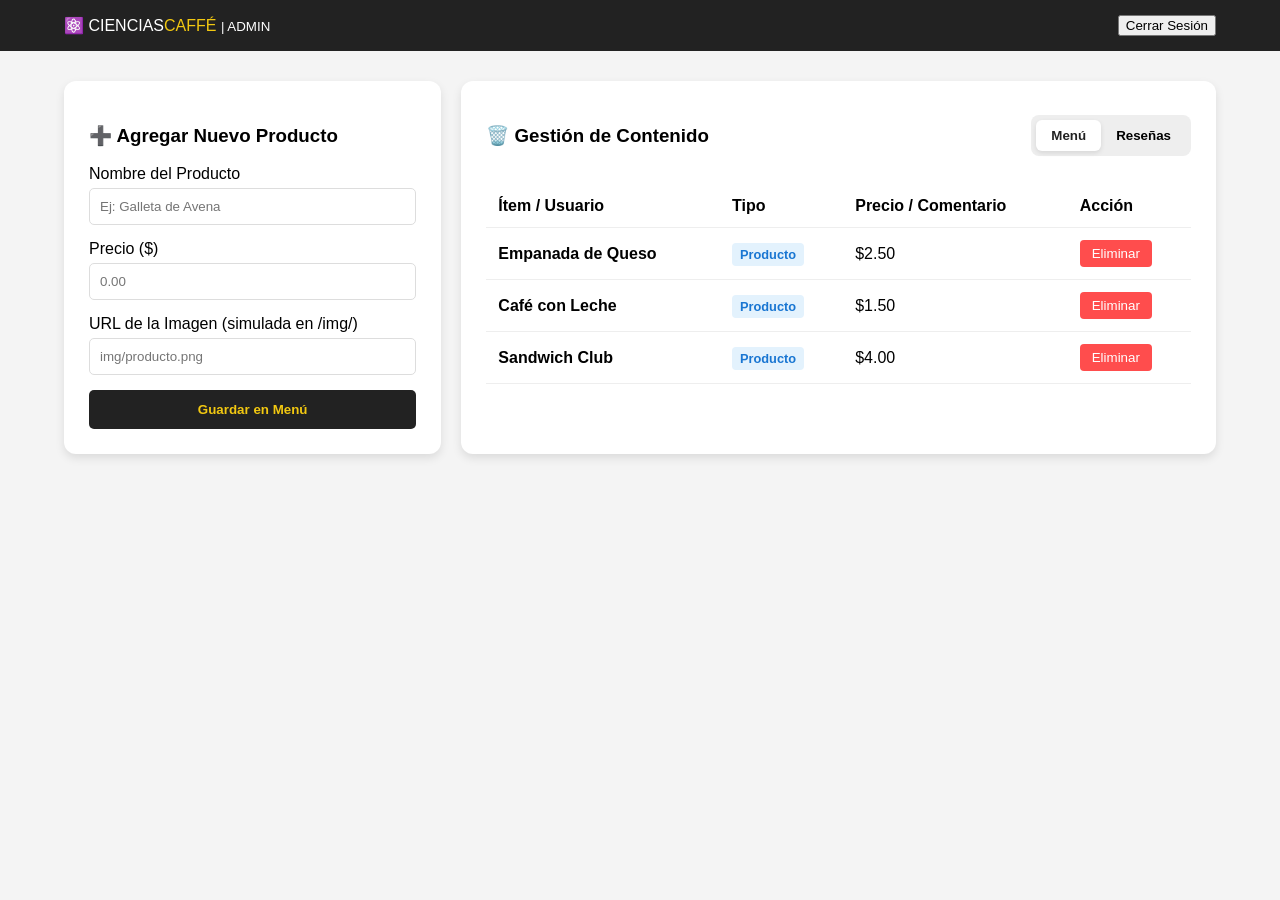
==== admin_gestion.html @ 5c9265ec "primer commit" ====
<!DOCTYPE html>
<html lang="es">
<head>
    <meta charset="UTF-8">
    <meta name="viewport" content="width=device-width, initial-scale=1.0">
    <title>Panel de Administración | Ciencias Caffé</title>
    <link rel="stylesheet" href="css/estilos_admin.css">
</head>
<body>

    <nav class="navbar">
        <div class="logo">⚛️ CIENCIAS<span>CAFFÉ</span> <small>| ADMIN</small></div>
        <button class="btn-logout" onclick="window.location.href='login.html'">Cerrar Sesión</button>
    </nav>

    <main class="admin-container">
        <section class="admin-card">
            <h3>➕ Agregar Nuevo Producto</h3>
            <form id="form-producto" class="admin-form">
                <div class="input-group">
                    <label>Nombre del Producto</label>
                    <input type="text" id="admin-nombre" placeholder="Ej: Galleta de Avena" required>
                </div>
                <div class="input-group">
                    <label>Precio ($)</label>
                    <input type="number" id="admin-precio" step="0.01" placeholder="0.00" required>
                </div>
                <div class="input-group">
                    <label>URL de la Imagen (simulada en /img/)</label>
                    <input type="text" id="admin-url" placeholder="img/producto.png" required>
                </div>
                <button type="submit" class="btn-save">Guardar en Menú</button>
            </form>
        </section>

        <section class="admin-card">
            <div class="admin-card-header">
                <h3>🗑️ Gestión de Contenido</h3>
                <div class="admin-tabs">
                    <button id="tab-productos" class="tab-btn active" onclick="cambiarVistaAdmin('Producto')">Menú</button>
                    <button id="tab-resenas" class="tab-btn" onclick="cambiarVistaAdmin('Reseña')">Reseñas</button>
                </div>
            </div>
            <div class="table-wrapper">
                <table class="admin-table">
                    <thead>
                        <tr>
                            <th>Ítem / Usuario</th>
                            <th>Tipo</th>
                            <th>Precio / Comentario</th>
                            <th>Acción</th>
                        </tr>
                    </thead>
                    <tbody id="admin-items-body">
                        </tbody>
                </table>
            </div>
        </section>
    </main>

    <script src="js/funcionalidades_admin.js"></script>
</body>
</html>
---- css/estilos_admin.css ----
:root {
    --primary: #f2c811;
    --dark: #222;
    --danger: #ff4d4d;
    --bg: #f4f4f4;
}

body { font-family: 'Segoe UI', sans-serif; background: var(--bg); margin: 0; }

.navbar { background: var(--dark); color: white; padding: 15px 5%; display: flex; justify-content: space-between; align-items: center; }
.logo span { color: var(--primary); }

.admin-container { padding: 30px 5%; display: grid; grid-template-columns: 1fr 2fr; gap: 20px; }

.admin-card { background: white; padding: 25px; border-radius: 12px; box-shadow: 0 4px 10px rgba(0,0,0,0.1); }

.admin-form { display: flex; flex-direction: column; gap: 15px; }
.input-group { display: flex; flex-direction: column; gap: 5px; }
.input-group input { padding: 10px; border: 1px solid #ddd; border-radius: 5px; }

.btn-save { background: var(--dark); color: var(--primary); border: none; padding: 12px; border-radius: 5px; cursor: pointer; font-weight: bold; }
.btn-save:hover { background: #333; }

.admin-table { width: 100%; border-collapse: collapse; margin-top: 15px; }
.admin-table th, .admin-table td { text-align: left; padding: 12px; border-bottom: 1px solid #eee; }

.badge { padding: 4px 8px; border-radius: 4px; font-size: 0.8rem; font-weight: bold; }
.badge.producto { background: #e3f2fd; color: #1976d2; }
.badge.reseña { background: #f3e5f5; color: #7b1fa2; }

.btn-delete-admin { background: var(--danger); color: white; border: none; padding: 6px 12px; border-radius: 4px; cursor: pointer; }
.btn-delete-admin:hover { background: #cc0000; }

@media (max-width: 900px) { .admin-container { grid-template-columns: 1fr; } }

.admin-card-header {
    display: flex;
    justify-content: space-between;
    align-items: center;
    margin-bottom: 20px;
    flex-wrap: wrap;
    gap: 10px;
}

.admin-tabs {
    display: flex;
    background: #eee;
    padding: 5px;
    border-radius: 8px;
}

.tab-btn {
    border: none;
    padding: 8px 15px;
    cursor: pointer;
    background: transparent;
    border-radius: 6px;
    font-weight: bold;
    transition: 0.3s;
}

.tab-btn.active {
    background: white;
    box-shadow: 0 2px 5px rgba(0,0,0,0.1);
    color: var(--dark);
}

.tab-btn:hover:not(.active) {
    background: #e0e0e0;
}
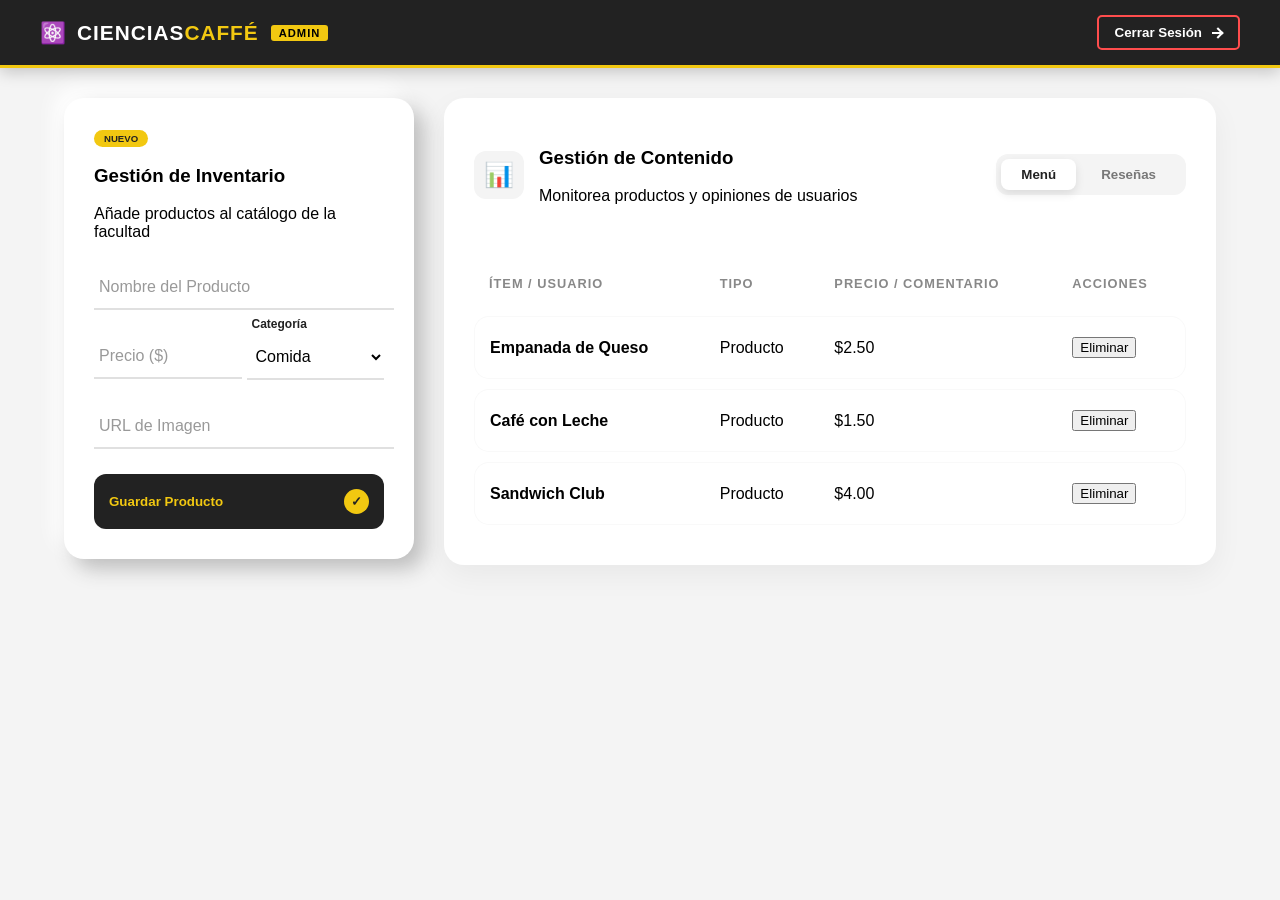
==== commit 2bacac91: "rediseño final" ====
--- a/admin_gestion.html
+++ b/admin_gestion.html
@@ -8,50 +8,100 @@
 </head>
 <body>
 
-    <nav class="navbar">
-        <div class="logo">⚛️ CIENCIAS<span>CAFFÉ</span> <small>| ADMIN</small></div>
-        <button class="btn-logout" onclick="window.location.href='login.html'">Cerrar Sesión</button>
+    <nav class="barra_navegacion">
+        <div class="nav_wrapper">
+            <div class="logo">
+                <span class="icono_atomo">⚛️</span> 
+                CIENCIAS<span>CAFFÉ</span> 
+                <span class="tag_admin">ADMIN</span>
+            </div>
+            
+            <div class="acciones">
+                <button class="btn_logout" onclick="window.location.href='login.html'">
+                    Cerrar Sesión
+                    <span class="flecha_css"></span>
+                </button>
+            </div>
+        </div>
     </nav>
 
-    <main class="admin-container">
-        <section class="admin-card">
-            <h3>➕ Agregar Nuevo Producto</h3>
-            <form id="form-producto" class="admin-form">
-                <div class="input-group">
-                    <label>Nombre del Producto</label>
-                    <input type="text" id="admin-nombre" placeholder="Ej: Galleta de Avena" required>
+    <main class="contenedor_admin">
+        <section class="tarjeta_admin refactor_formulario">
+            <div class="cabecera_formulario">
+                <span class="badge_nuevo">NUEVO</span>
+                <h3>Gestión de Inventario</h3>
+                <p>Añade productos al catálogo de la facultad</p>
+            </div>
+
+            <form id="formulario_producto" class="formulario_admin">
+                <div class="grupo_entrada_moderno">
+                    <input type="text" id="admin_nombre" required placeholder=" ">
+                    <label for="admin_nombre">Nombre del Producto</label>
+                    <span class="linea_foco"></span>
                 </div>
-                <div class="input-group">
-                    <label>Precio ($)</label>
-                    <input type="number" id="admin-precio" step="0.01" placeholder="0.00" required>
+
+                <div class="fila_doble">
+                    <div class="grupo_entrada_moderno">
+                        <input type="number" id="admin_precio" step="0.01" required placeholder=" ">
+                        <label for="admin_precio">Precio ($)</label>
+                        <span class="linea_foco"></span>
+                    </div>
+
+                    <div class="grupo_entrada_moderno">
+                        <select id="admin_categoria" required>
+                            <option value="comida">Comida</option>
+                            <option value="bebida">Bebida</option>
+                            <option value="snack">Snack</option>
+                        </select>
+                        <label class="label_fijo">Categoría</label>
+                    </div>
                 </div>
-                <div class="input-group">
-                    <label>URL de la Imagen (simulada en /img/)</label>
-                    <input type="text" id="admin-url" placeholder="img/producto.png" required>
+
+                <div class="grupo_entrada_moderno">
+                    <input type="text" id="admin_url" required placeholder=" ">
+                    <label for="admin_url">URL de Imagen</label>
+                    <span class="linea_foco"></span>
                 </div>
-                <button type="submit" class="btn-save">Guardar en Menú</button>
+
+                <button type="submit" class="boton_guardar_moderno">
+                    <span>Guardar Producto</span>
+                    <div class="icono_guardar">✓</div>
+                </button>
             </form>
         </section>
 
-        <section class="admin-card">
-            <div class="admin-card-header">
-                <h3>🗑️ Gestión de Contenido</h3>
-                <div class="admin-tabs">
-                    <button id="tab-productos" class="tab-btn active" onclick="cambiarVistaAdmin('Producto')">Menú</button>
-                    <button id="tab-resenas" class="tab-btn" onclick="cambiarVistaAdmin('Reseña')">Reseñas</button>
+        <section class="tarjeta_admin refactor_tabla">
+            <div class="cabecera_gestion">
+                <div class="titulo_seccion">
+                    <span class="icono_gestion">📊</span>
+                    <div>
+                        <h3>Gestión de Contenido</h3>
+                        <p>Monitorea productos y opiniones de usuarios</p>
+                    </div>
+                </div>
+                
+                <div class="pestanas_modernas">
+                    <button id="pestana_productos" class="btn_pestana activa" onclick="cambiarVistaAdmin('Producto')">
+                        Menú
+                    </button>
+                    <button id="pestana_resenas" class="btn_pestana" onclick="cambiarVistaAdmin('Reseña')">
+                        Reseñas
+                    </button>
+                    <div class="indicador_pestana"></div>
                 </div>
             </div>
-            <div class="table-wrapper">
-                <table class="admin-table">
+
+            <div class="envoltura_tabla_moderna">
+                <table class="tabla_admin_premium">
                     <thead>
                         <tr>
                             <th>Ítem / Usuario</th>
                             <th>Tipo</th>
                             <th>Precio / Comentario</th>
-                            <th>Acción</th>
+                            <th>Acciones</th>
                         </tr>
                     </thead>
-                    <tbody id="admin-items-body">
+                    <tbody id="cuerpo_items_admin">
                         </tbody>
                 </table>
             </div>
--- a/css/estilos_admin.css
+++ b/css/estilos_admin.css
@@ -1,70 +1,419 @@
-:root {
+:root{
     --primary: #f2c811;
     --dark: #222;
     --danger: #ff4d4d;
     --bg: #f4f4f4;
-}
-
-body { font-family: 'Segoe UI', sans-serif; background: var(--bg); margin: 0; }
-
-.navbar { background: var(--dark); color: white; padding: 15px 5%; display: flex; justify-content: space-between; align-items: center; }
-.logo span { color: var(--primary); }
-
-.admin-container { padding: 30px 5%; display: grid; grid-template-columns: 1fr 2fr; gap: 20px; }
-
-.admin-card { background: white; padding: 25px; border-radius: 12px; box-shadow: 0 4px 10px rgba(0,0,0,0.1); }
-
-.admin-form { display: flex; flex-direction: column; gap: 15px; }
-.input-group { display: flex; flex-direction: column; gap: 5px; }
-.input-group input { padding: 10px; border: 1px solid #ddd; border-radius: 5px; }
-
-.btn-save { background: var(--dark); color: var(--primary); border: none; padding: 12px; border-radius: 5px; cursor: pointer; font-weight: bold; }
-.btn-save:hover { background: #333; }
-
-.admin-table { width: 100%; border-collapse: collapse; margin-top: 15px; }
-.admin-table th, .admin-table td { text-align: left; padding: 12px; border-bottom: 1px solid #eee; }
-
-.badge { padding: 4px 8px; border-radius: 4px; font-size: 0.8rem; font-weight: bold; }
-.badge.producto { background: #e3f2fd; color: #1976d2; }
-.badge.reseña { background: #f3e5f5; color: #7b1fa2; }
-
-.btn-delete-admin { background: var(--danger); color: white; border: none; padding: 6px 12px; border-radius: 4px; cursor: pointer; }
-.btn-delete-admin:hover { background: #cc0000; }
-
-@media (max-width: 900px) { .admin-container { grid-template-columns: 1fr; } }
-
-.admin-card-header {
+    --white: #ffffff;
+    --gray-light: #e0e0e0;
+    --text-muted: #888;
+}
+
+body{
+    font-family: 'Segoe UI', sans-serif;
+    background: var(--bg);
+    margin: 0;
+}
+
+/* --- Navegación --- */
+.barra_navegacion {
+    background: var(--dark);
+    padding: 15px 0;
+    border-bottom: 3px solid var(--primary);
+    box-shadow: 0 4px 15px rgba(0,0,0,0.2);
+}
+
+.nav_wrapper {
     display: flex;
     justify-content: space-between;
     align-items: center;
-    margin-bottom: 20px;
-    flex-wrap: wrap;
+    max-width: 1200px;
+    margin: 0 auto;
+    padding: 0 20px;
+}
+
+.logo {
+    color: #fff;
+    font-weight: 700;
+    font-size: 1.3rem;
+    display: flex;
+    align-items: center;
+    letter-spacing: 1px;
+}
+
+.logo span {
+    color: var(--primary);
+}
+
+.icono_atomo {
+    display: inline-block;
+    margin-right: 10px;
+    transition: transform 0.6s cubic-bezier(0.4, 0, 0.2, 1);
+}
+
+.logo:hover .icono_atomo {
+    transform: rotate(180deg);
+}
+
+.tag_admin {
+    font-size: 0.7rem;
+    color: black !important;
+    background: var(--primary);
+    padding: 2px 8px;
+    border-radius: 3px;
+    margin-left: 12px;
+    font-weight: 800;
+}
+
+/* --- Botón de Salida --- */
+.btn_logout {
+    background: transparent;
+    color: #fff;
+    border: 2px solid var(--danger);
+    padding: 8px 16px;
+    border-radius: 5px;
+    cursor: pointer;
+    font-weight: 600;
+    display: flex;
+    align-items: center;
     gap: 10px;
-}
-
-.admin-tabs {
-    display: flex;
-    background: #eee;
+    transition: all 0.3s ease;
+}
+
+.btn_logout:hover {
+    background: var(--danger);
+    color: white;
+    transform: scale(1.05);
+}
+
+.flecha_css {
+    width: 10px;
+    height: 2px;
+    background: currentColor;
+    position: relative;
+    display: inline-block;
+}
+
+.flecha_css::after {
+    content: '';
+    position: absolute;
+    right: 0;
+    top: -3px;
+    width: 6px;
+    height: 6px;
+    border-right: 2px solid currentColor;
+    border-top: 2px solid currentColor;
+    transform: rotate(45deg);
+}
+
+/* --- Contenedor Principal --- */
+.contenedor_admin{
+    padding: 30px 5%;
+    display: grid;
+    grid-template-columns: 350px 1fr;
+    gap: 30px;
+}
+
+/* --- Formulario Refactorizado --- */
+.refactor_formulario {
+    background: var(--white);
+    padding: 30px;
+    border-radius: 20px;
+    box-shadow: 10px 10px 20px #bebebe, -10px -10px 20px #ffffff;
+    height: fit-content;
+}
+
+.cabecera_formulario {
+    margin-bottom: 25px;
+}
+
+.badge_nuevo {
+    background: var(--primary);
+    font-size: 0.6rem;
+    padding: 3px 10px;
+    border-radius: 10px;
+    font-weight: 900;
+    color: var(--dark);
+}
+
+.grupo_entrada_moderno {
+    position: relative;
+    margin-bottom: 25px;
+}
+
+.grupo_entrada_moderno input, 
+.grupo_entrada_moderno select {
+    width: 100%;
+    padding: 12px 5px;
+    border: none;
+    border-bottom: 2px solid var(--gray-light);
+    background: transparent;
+    outline: none;
+    font-size: 1rem;
+    transition: 0.3s;
+}
+
+.grupo_entrada_moderno label {
+    position: absolute;
+    left: 5px;
+    top: 12px;
+    color: #999;
+    pointer-events: none;
+    transition: 0.3s;
+}
+
+.grupo_entrada_moderno input:focus ~ label,
+.grupo_entrada_moderno input:not(:placeholder-shown) ~ label,
+.grupo_entrada_moderno select ~ label {
+    top: -18px;
+    font-size: 0.75rem;
+    color: var(--dark);
+    font-weight: bold;
+}
+
+.linea_foco {
+    position: absolute;
+    bottom: 0;
+    left: 50%;
+    width: 0;
+    height: 2px;
+    background: var(--primary);
+    transition: 0.4s;
+}
+
+.grupo_entrada_moderno input:focus ~ .linea_foco {
+    width: 100%;
+    left: 0;
+}
+
+.fila_doble {
+    display: grid;
+    grid-template-columns: 1fr 1fr;
+    gap: 15px;
+}
+
+.boton_guardar_moderno {
+    width: 100%;
+    background: var(--dark);
+    color: var(--white);
+    border: none;
+    padding: 15px;
+    border-radius: 12px;
+    cursor: pointer;
+    font-weight: bold;
+    display: flex;
+    justify-content: space-between;
+    align-items: center;
+    transition: 0.3s;
+}
+
+.boton_guardar_moderno:hover {
+    background: #000;
+    transform: translateY(-2px);
+    box-shadow: 0 5px 15px rgba(0,0,0,0.2);
+}
+
+.boton_guardar_moderno span {
+    color: var(--primary);
+}
+
+.icono_guardar {
+    background: var(--primary);
+    color: var(--dark);
+    width: 25px;
+    height: 25px;
+    border-radius: 50%;
+    display: flex;
+    align-items: center;
+    justify-content: center;
+}
+
+/* --- Gestión de Tabla Premium --- */
+.refactor_tabla {
+    background: var(--white);
+    padding: 30px;
+    border-radius: 20px;
+    box-shadow: 0 10px 30px rgba(0,0,0,0.05);
+}
+
+.cabecera_gestion {
+    display: flex;
+    justify-content: space-between;
+    align-items: center;
+    margin-bottom: 30px;
+}
+
+.titulo_seccion {
+    display: flex;
+    gap: 15px;
+    align-items: center;
+}
+
+.icono_gestion {
+    font-size: 1.5rem;
+    background: var(--bg);
+    padding: 10px;
+    border-radius: 12px;
+}
+
+.pestanas_modernas {
+    background: var(--bg);
     padding: 5px;
+    border-radius: 12px;
+    display: flex;
+    gap: 5px;
+    position: relative;
+}
+
+.btn_pestana {
+    border: none;
+    background: transparent;
+    padding: 8px 20px;
+    font-weight: 700;
+    cursor: pointer;
+    color: #777;
     border-radius: 8px;
-}
-
-.tab-btn {
+    transition: 0.3s;
+    z-index: 1;
+}
+
+.btn_pestana.activa {
+    background: var(--white);
+    color: var(--dark);
+    box-shadow: 0 4px 10px rgba(0,0,0,0.1);
+}
+
+.envoltura_tabla_moderna {
+    overflow-x: auto;
+}
+
+.tabla_admin_premium {
+    width: 100%;
+    border-collapse: separate;
+    border-spacing: 0 10px;
+}
+
+.tabla_admin_premium th {
+    padding: 15px;
+    color: var(--text-muted);
+    font-size: 0.8rem;
+    text-transform: uppercase;
+    letter-spacing: 1px;
+    text-align: left;
+}
+
+.tabla_admin_premium tbody tr {
+    background: var(--white);
+    transition: 0.3s;
+}
+
+.tabla_admin_premium td {
+    padding: 20px 15px;
+    border-top: 1px solid #f9f9f9;
+    border-bottom: 1px solid #f9f9f9;
+}
+
+.tabla_admin_premium td:first-child {
+    border-left: 1px solid #f9f9f9;
+    border-radius: 15px 0 0 15px;
+    font-weight: bold;
+}
+
+.tabla_admin_premium td:last-child {
+    border-right: 1px solid #f9f9f9;
+    border-radius: 0 15px 15px 0;
+}
+
+.tabla_admin_premium tbody tr:hover {
+    transform: scale(1.01);
+    box-shadow: 0 5px 15px rgba(0,0,0,0.05);
+}
+
+.btn_eliminar_tabla {
+    background: #fff0f0;
+    color: var(--danger);
     border: none;
     padding: 8px 15px;
+    border-radius: 8px;
     cursor: pointer;
-    background: transparent;
-    border-radius: 6px;
     font-weight: bold;
-    transition: 0.3s;
-}
-
-.tab-btn.active {
-    background: white;
-    box-shadow: 0 2px 5px rgba(0,0,0,0.1);
-    color: var(--dark);
-}
-
-.tab-btn:hover:not(.active) {
-    background: #e0e0e0;
+    transition: 0.2s;
+}
+
+.btn_eliminar_tabla:hover {
+    background: var(--danger);
+    color: white;
+}
+
+/* --- MEDIA QUERIES (RESPONSIVE SEGURA) --- */
+
+@media (max-width: 1100px){
+    .contenedor_admin{
+        grid-template-columns: 1fr;
+    }
+}
+
+@media (max-width: 768px){
+    .nav_wrapper {
+        padding: 0 15px;
+    }
+
+    .logo {
+        font-size: 1.1rem;
+    }
+
+    .tag_admin {
+        display: none; /* Ocultamos el tag para ganar espacio en móvil */
+    }
+
+    .btn_logout {
+        padding: 6px 12px;
+        font-size: 0.85rem;
+    }
+
+    .contenedor_admin {
+        padding: 20px 3%;
+        gap: 20px;
+    }
+
+    .refactor_formulario, 
+    .refactor_tabla {
+        padding: 20px;
+    }
+
+    .cabecera_gestion {
+        flex-direction: column;
+        align-items: flex-start;
+        gap: 15px;
+    }
+
+    .pestanas_modernas {
+        width: 100%;
+        justify-content: space-between;
+    }
+
+    .btn_pestana {
+        flex: 1;
+        text-align: center;
+        padding: 8px 10px;
+    }
+
+    .tabla_admin_premium th {
+        font-size: 0.7rem;
+        padding: 10px;
+    }
+
+    .tabla_admin_premium td {
+        padding: 12px 10px;
+        font-size: 0.9rem;
+    }
+}
+
+@media (max-width: 480px){
+    .fila_doble {
+        grid-template-columns: 1fr;
+    }
+    
+    .logo span {
+        display: none; /* Solo dejamos 'CIENCIAS' o el icono si el espacio es crítico */
+    }
 }
